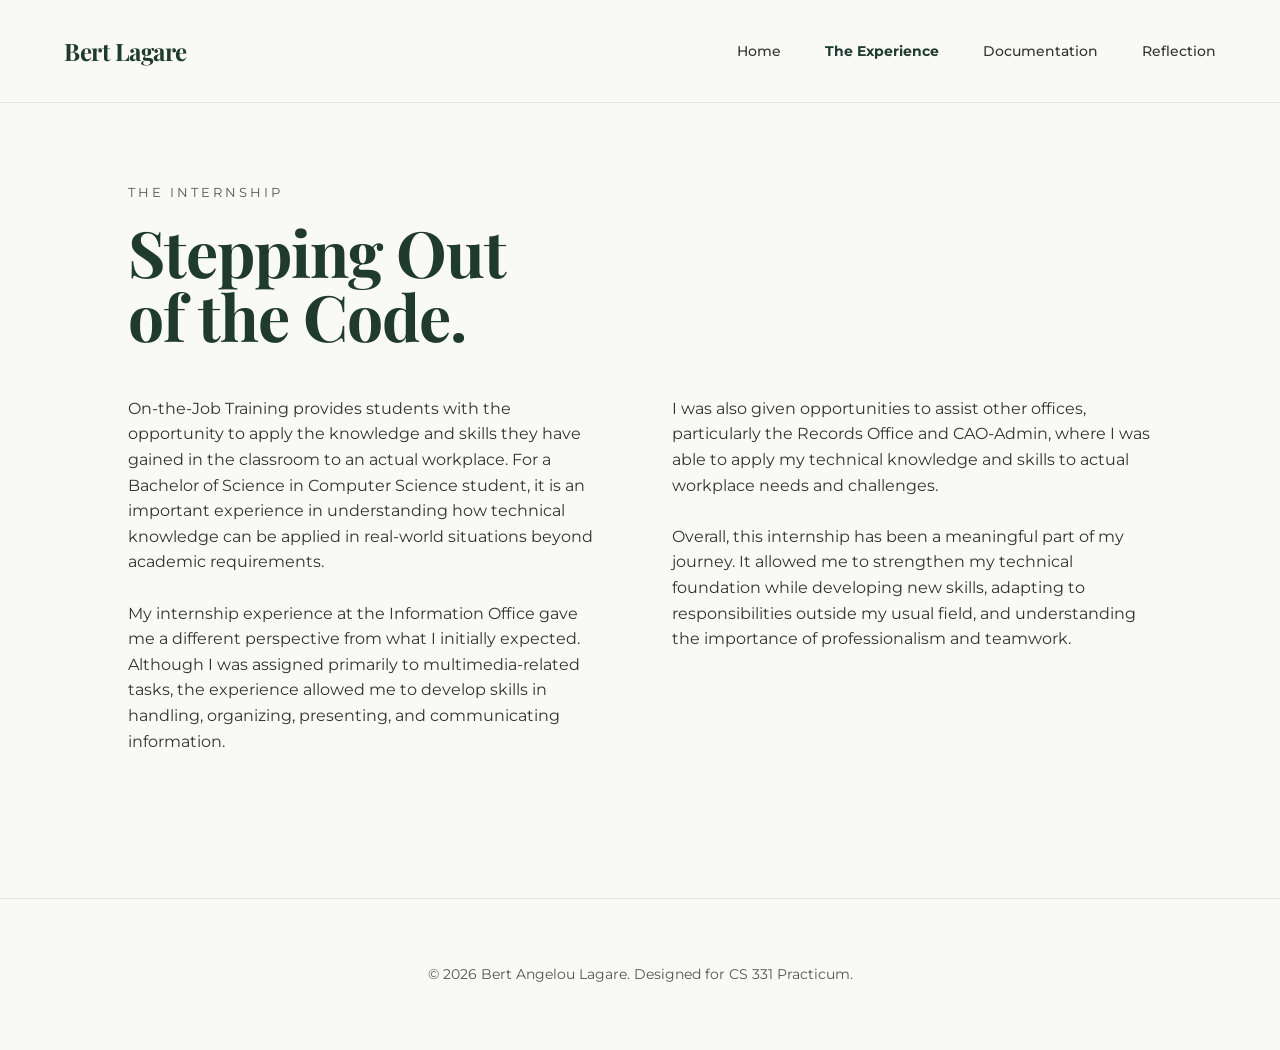
==== experience.html @ 64bcb46e "Create experience.html for internship details Added a new HTML page detailing internship experience," ====
<!DOCTYPE html>
<html lang="en">
<head>
    <meta charset="UTF-8">
    <meta name="viewport" content="width=device-width, initial-scale=1.0">
    <title>The Experience | Bert Lagare</title>
    <link href="https://fonts.googleapis.com/css2?family=Playfair+Display:wght@600;700&family=Montserrat:wght@400;500;700&display=swap" rel="stylesheet">
    <link rel="stylesheet" href="style.css">
</head>
<body>

    <nav>
        <a href="index.html" class="logo">Bert Lagare</a>
        <div class="nav-links">
            <a href="index.html">Home</a>
            <a href="experience.html" class="active">The Experience</a>
            <a href="gallery.html">Documentation</a>
            <a href="reflection.html">Reflection</a>
        </div>
    </nav>

    <div class="container">
        <span class="overline">The Internship</span>
        <h1 class="designer-heading">Stepping Out<br>of the Code.</h1>
        
        <div class="split-content">
            <div>
                <p>On-the-Job Training provides students with the opportunity to apply the knowledge and skills they have gained in the classroom to an actual workplace. For a Bachelor of Science in Computer Science student, it is an important experience in understanding how technical knowledge can be applied in real-world situations beyond academic requirements.</p>
                <br>
                <p>My internship experience at the Information Office gave me a different perspective from what I initially expected. Although I was assigned primarily to multimedia-related tasks, the experience allowed me to develop skills in handling, organizing, presenting, and communicating information.</p>
            </div>
            <div>
                <p>I was also given opportunities to assist other offices, particularly the Records Office and CAO-Admin, where I was able to apply my technical knowledge and skills to actual workplace needs and challenges.</p>
                <br>
                <p>Overall, this internship has been a meaningful part of my journey. It allowed me to strengthen my technical foundation while developing new skills, adapting to responsibilities outside my usual field, and understanding the importance of professionalism and teamwork.</p>
            </div>
        </div>
    </div>

    <footer>
        <p>© 2026 Bert Angelou Lagare. Designed for CS 331 Practicum.</p>
    </footer>

</body>
</html>
---- style.css ----
:root {
    --bg-cream: #F9F9F6;
    --primary-green: #1F3A2E;
    --text-dark: #333333;
    --text-gray: #555555;
    --font-serif: 'Playfair Display', serif;
    --font-sans: 'Montserrat', sans-serif;
}

/* Global Reset & Typography */
* { margin: 0; padding: 0; box-sizing: border-box; }
body {
    background-color: var(--bg-cream);
    color: var(--text-dark);
    font-family: var(--font-sans);
    line-height: 1.6;
    overflow-x: hidden;
}

h1, h2, h3, h4 { font-family: var(--font-serif); color: var(--primary-green); }

/* Navigation */
nav {
    display: flex;
    justify-content: space-between;
    align-items: center;
    padding: 2rem 5%;
    background-color: var(--bg-cream);
    position: sticky;
    top: 0;
    z-index: 1000;
    border-bottom: 1px solid rgba(31, 58, 46, 0.1);
}

.logo {
    font-family: var(--font-serif);
    font-size: 1.5rem;
    font-weight: 700;
    color: var(--primary-green);
    text-decoration: none;
    letter-spacing: -0.5px;
}

.nav-links a {
    text-decoration: none;
    color: var(--text-dark);
    margin-left: 2.5rem;
    font-size: 0.9rem;
    font-weight: 500;
    transition: color 0.3s ease;
}

.nav-links a:hover, .nav-links a.active {
    color: var(--primary-green);
    font-weight: 700;
}

/* UI Components */
.btn {
    display: inline-block;
    background-color: var(--primary-green);
    color: white;
    padding: 1rem 2.5rem;
    border-radius: 50px;
    text-decoration: none;
    font-weight: 500;
    transition: transform 0.3s ease, box-shadow 0.3s ease;
}

.btn:hover {
    transform: translateY(-3px);
    box-shadow: 0 10px 20px rgba(31, 58, 46, 0.2);
}

/* Page Layouts */
.container {
    padding: 5rem 10%;
    max-width: 1400px;
    margin: 0 auto;
    animation: fadeIn 1s ease-out forwards;
}

@keyframes fadeIn {
    from { opacity: 0; transform: translateY(20px); }
    to { opacity: 1; transform: translateY(0); }
}

/* Typography Elements for Graphic Design Feel */
.designer-heading {
    font-size: clamp(3rem, 5vw, 6rem);
    line-height: 1;
    margin-bottom: 2rem;
    letter-spacing: -1px;
}

.overline {
    text-transform: uppercase;
    letter-spacing: 3px;
    font-size: 0.8rem;
    color: var(--text-gray);
    margin-bottom: 1rem;
    display: block;
}

.lead-text {
    font-size: 1.25rem;
    color: var(--text-gray);
    max-width: 700px;
    margin-bottom: 3rem;
}

/* Documentation / Masonry Grid */
.masonry-grid {
    column-count: 3;
    column-gap: 1.5rem;
    margin-top: 3rem;
}

.masonry-item {
    break-inside: avoid;
    margin-bottom: 1.5rem;
    border-radius: 12px;
    overflow: hidden;
    position: relative;
    box-shadow: 0 4px 15px rgba(0,0,0,0.05);
    transition: transform 0.4s ease;
}

.masonry-item img {
    width: 100%;
    height: auto;
    display: block;
    transition: transform 0.5s ease;
}

.masonry-item:hover {
    transform: scale(1.02);
}

.masonry-item:hover img {
    transform: scale(1.05);
}

.caption {
    position: absolute;
    bottom: 0;
    left: 0;
    right: 0;
    background: linear-gradient(transparent, rgba(31, 58, 46, 0.9));
    color: white;
    padding: 1.5rem 1rem 1rem;
    font-size: 0.85rem;
    opacity: 0;
    transition: opacity 0.3s ease;
}

.masonry-item:hover .caption {
    opacity: 1;
}

/* Two-Column Text Layout (for reading pages) */
.split-content {
    display: grid;
    grid-template-columns: 1fr 1fr;
    gap: 4rem;
    margin-top: 3rem;
}

footer {
    text-align: center;
    padding: 4rem 10%;
    color: var(--text-gray);
    font-size: 0.9rem;
    border-top: 1px solid rgba(31, 58, 46, 0.1);
    margin-top: 4rem;
}
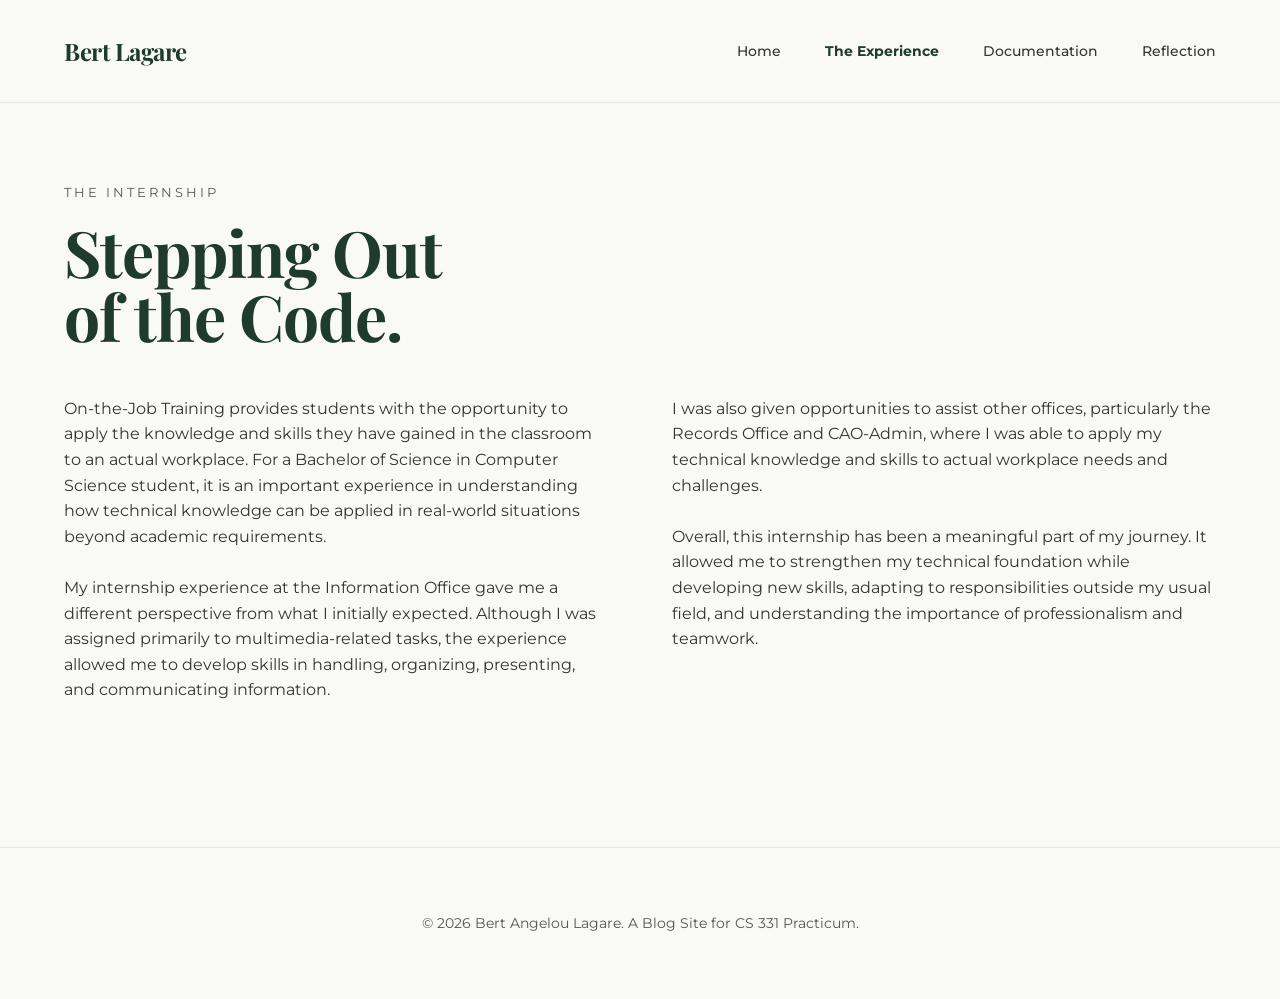
==== commit 8e2e9f0f: "Update footer text for clarity" ====
--- a/experience.html
+++ b/experience.html
@@ -38,7 +38,7 @@
     </div>
 
     <footer>
-        <p>© 2026 Bert Angelou Lagare. Designed for CS 331 Practicum.</p>
+        <p>© 2026 Bert Angelou Lagare. A Blog Site for CS 331 Practicum.</p>
     </footer>
 
 </body>
--- a/style.css
+++ b/style.css
@@ -14,7 +14,8 @@
     color: var(--text-dark);
     font-family: var(--font-sans);
     line-height: 1.6;
-    overflow-x: hidden;
+    overflow-x: hidden; /* Ensures no side clipping or horizontal scroll */
+    width: 100%;
 }
 
 h1, h2, h3, h4 { font-family: var(--font-serif); color: var(--primary-green); }
@@ -74,7 +75,7 @@
 
 /* Page Layouts */
 .container {
-    padding: 5rem 10%;
+    padding: 5rem 5%;
     max-width: 1400px;
     margin: 0 auto;
     animation: fadeIn 1s ease-out forwards;
